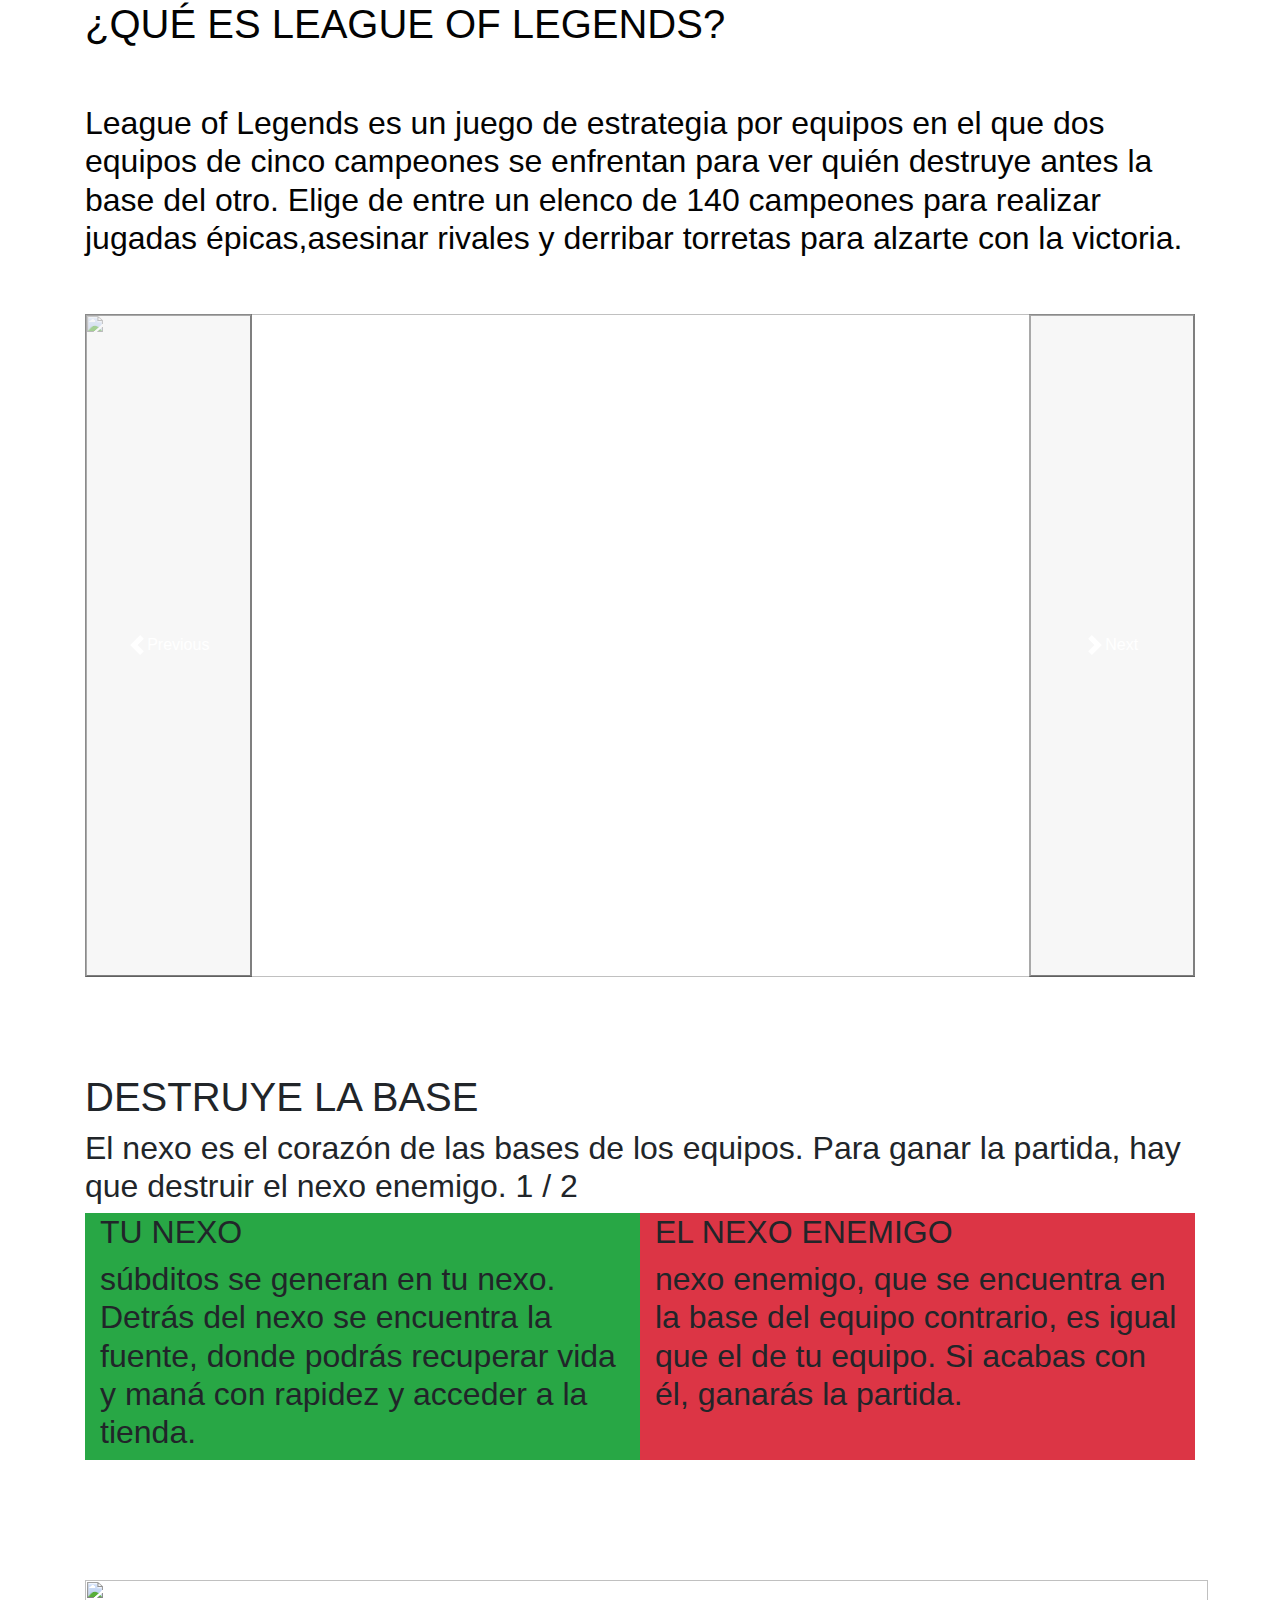
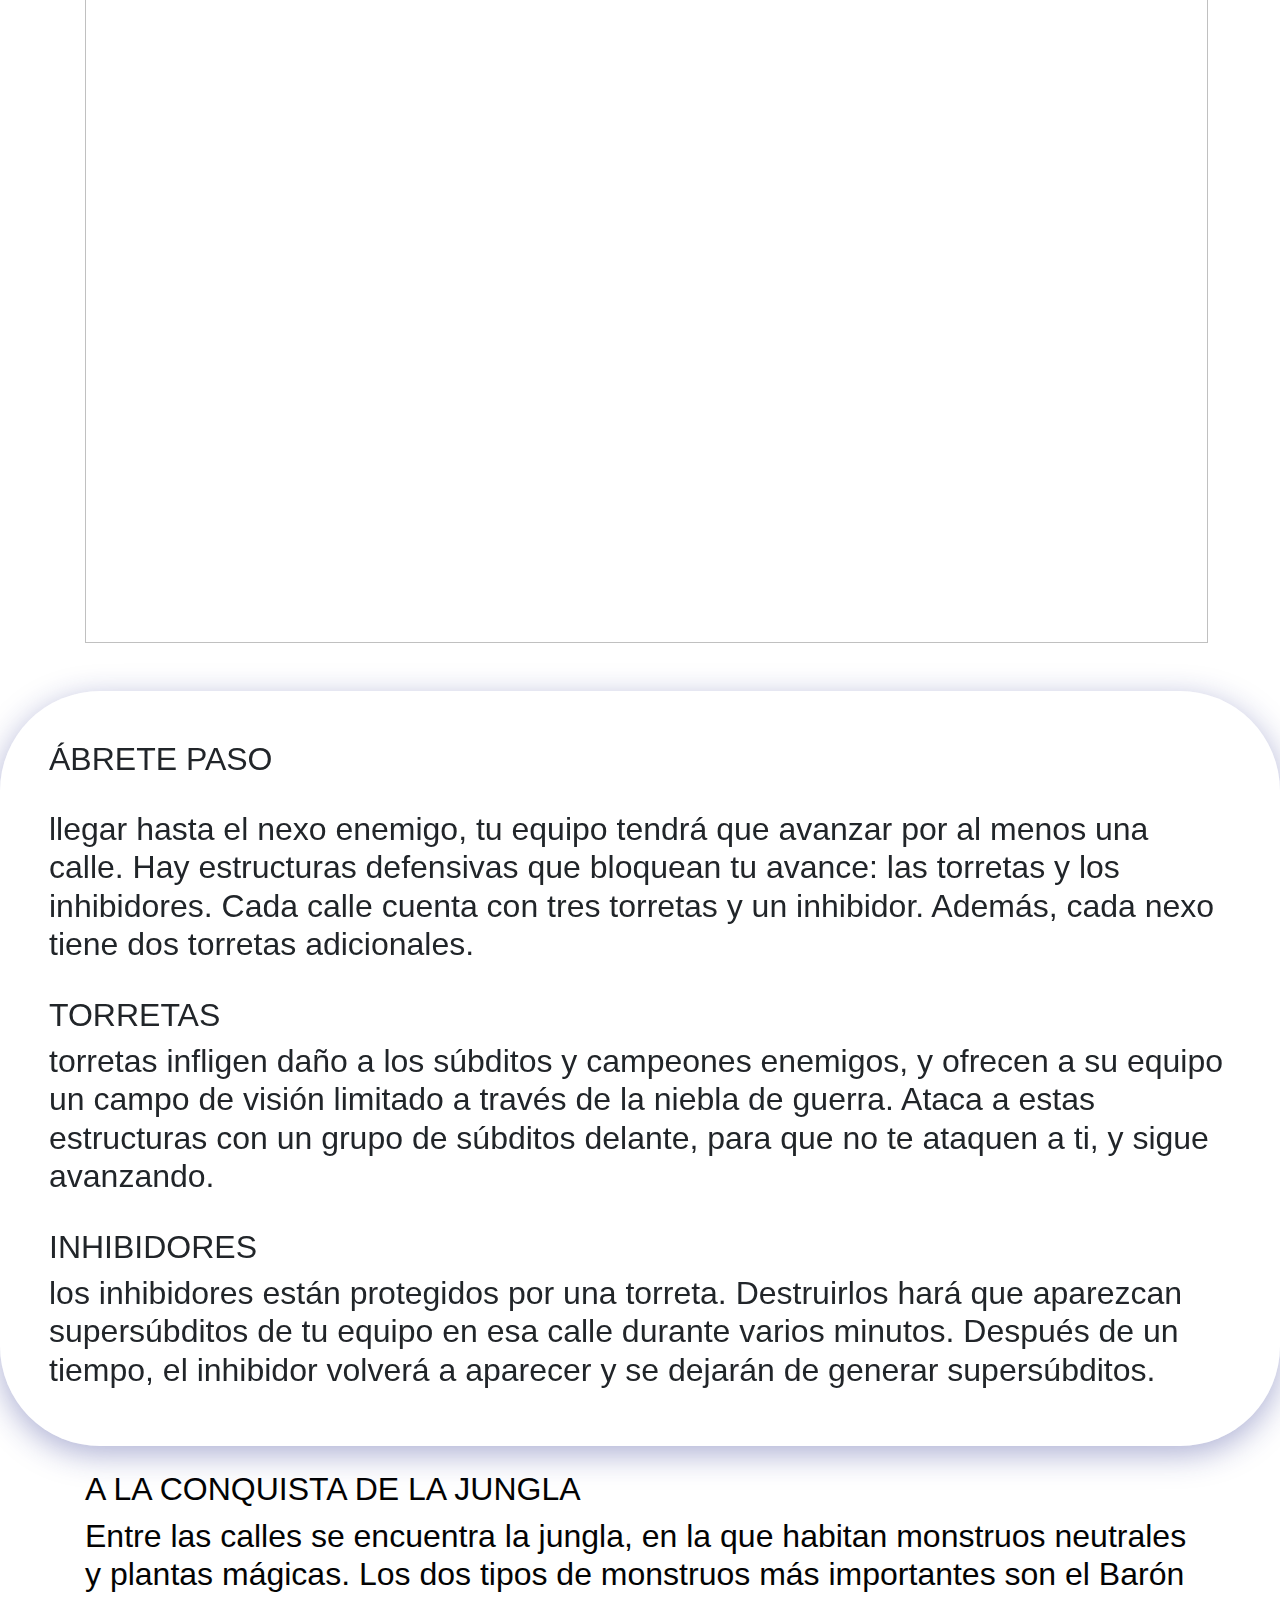
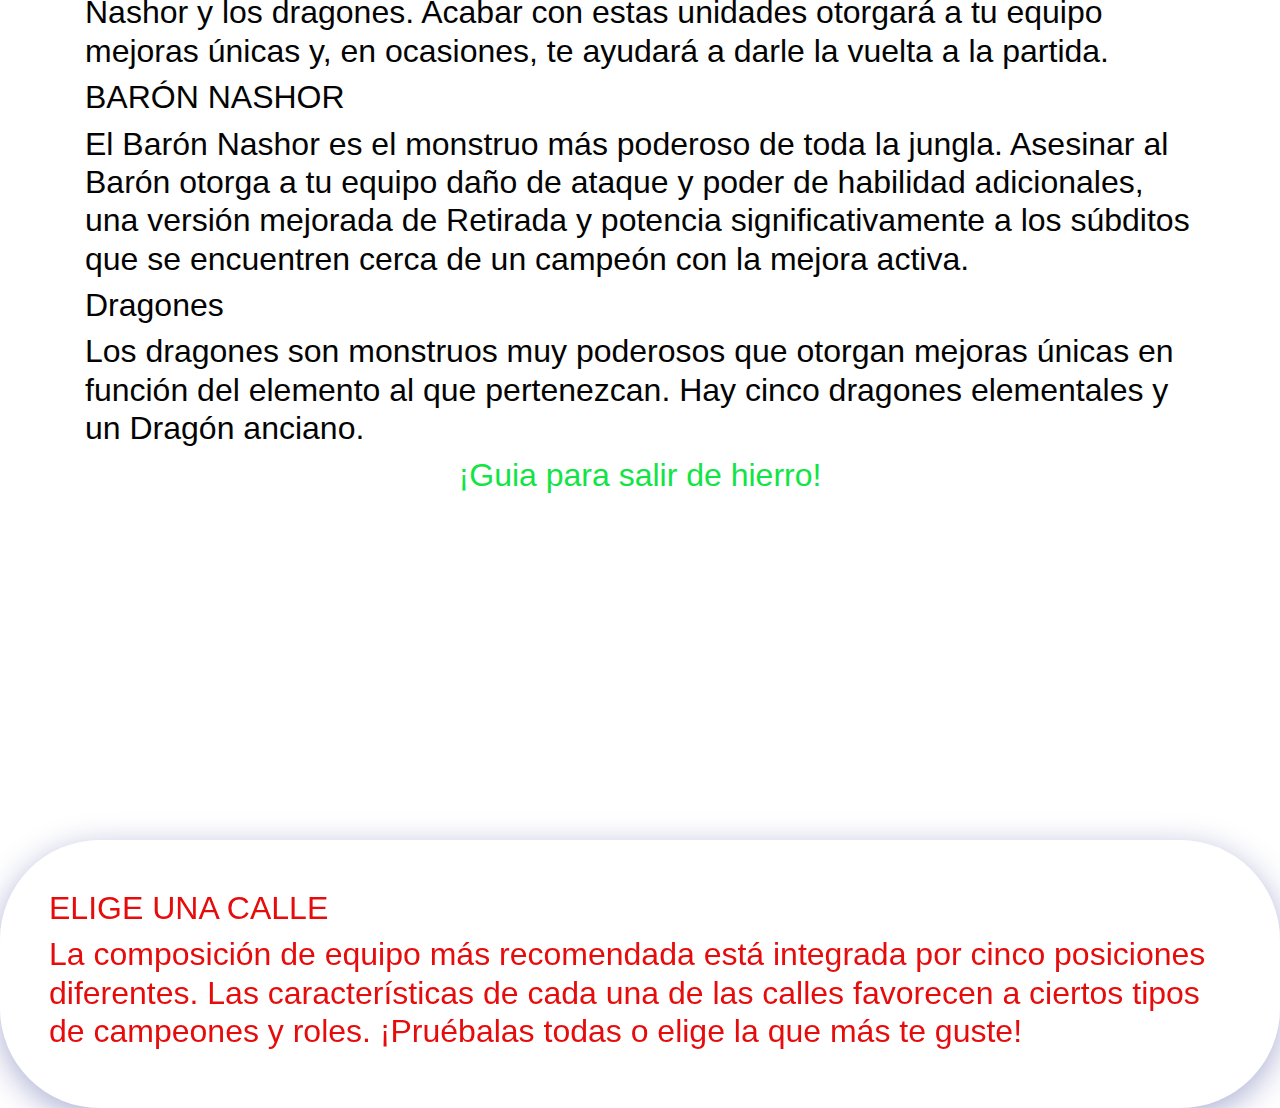
==== League of Legends.html @ 4a4541f8 "pages" ====
<!DOCTYPE html>
<html lang="en">

<head>
    <meta charset="UTF-8">
    <meta http-equiv="X-UA-Compatible" content="IE=edge">
    <meta name="viewport" content="width=device-width, initial-scale=1.0">
    <title>League of Legends</title>
</head>
    <link href="https://cdn.jsdelivr.net/npm/bootstrap@5.1.3/dist/css/bootstrap.min.css" rel="stylesheet"
        integrity="sha384-1BmE4kWBq78iYhFldvKuhfTAU6auU8tT94WrHftjDbrCEXSU1oBoqyl2QvZ6jIW3" crossorigin="anonymous">
    <link rel="stylesheet" href="https://cdn.jsdelivr.net/npm/bootstrap@4.0.0/dist/css/bootstrap.min.css"
        integrity="sha384-Gn5384xqQ1aoWXA+058RXPxPg6fy4IWvTNh0E263XmFcJlSAwiGgFAW/dAiS6JXm" crossorigin="anonymous">
        <script src="https://cdn.jsdelivr.net/npm/bootstrap@5.1.3/dist/js/bootstrap.bundle.min.js" integrity="sha384-ka7Sk0Gln4gmtz2MlQnikT1wXgYsOg+OMhuP+IlRH9sENBO0LRn5q+8nbTov4+1p" crossorigin="anonymous"></script>
    <link href="../Assets/css/estiloslol.css" rel="Stylesheet"/>


<body>
    <div class="container">
        <div class="textos2">
            <h1>¿QUÉ ES LEAGUE OF LEGENDS?</h1><br><br>
            <h2>League of Legends es un juego de estrategia por equipos en el que dos equipos de cinco campeones se
                enfrentan
                para ver quién destruye antes la base del otro. Elige de entre un elenco de 140 campeones para realizar
                jugadas
                épicas,asesinar rivales y derribar torretas para alzarte con la victoria.</h2><br><br>
        </div>
    </div>

    <div class="container">
        <div class="textos">
            <div id="carouselExampleInterval" class="carousel slide" data-bs-ride="carousel">
                <div class="carousel-inner">
                    <div class="carousel-item active" data-bs-interval="3000">
                        <img src="https://th.bing.com/th/id/R.f513f1ddc78c6669da360fd21a4954cb?rik=rNj6lz0tIpPThQ&riu=http%3a%2f%2fwallpapersdsc.net%2fwp-content%2fuploads%2f2015%2f11%2fLeague_Of_Legends_Images12.jpg&ehk=Ot6YxHZpDEWz4bbdYT5l1YYV3V3D0Ay1gdG6ifq0Jz0%3d&risl=&pid=ImgRaw&r=0" width="1123" height="663"></a>
                    </div>
                    <div class="carousel-item" data-bs-interval="3000">
                        <img src="https://th.bing.com/th/id/R.d512873b0aa17b5641634ff53de1d1cb?rik=jk%2b28Zkbh9nKpg&riu=http%3a%2f%2fwallup.net%2fwp-content%2fuploads%2f2016%2f01%2f188298-League_of_Legends.jpg&ehk=RVo0tPD3uubyQZuoqy62S5rPLVQc7iNdEpbnQiCCgPA%3d&risl=&pid=ImgRaw&r=0"  width="1123" height="663"></a>
                    </div>
                    <div class="carousel-item">
                        <img src="https://images.contentstack.io/v3/assets/blt731acb42bb3d1659/bltd51626dc512592fd/61a8316e46713833c753a1ef/TFT_Patch_11_24_Notes_Banner_v2.jpg"
                            class="d-block w-500"></a>
                    </div>
                </div>
                <button class="carousel-control-prev" type="button" data-bs-target="#carouselExampleInterval"
                    data-bs-slide="prev">
                    <span class="carousel-control-prev-icon" aria-hidden="true"></span>
                    <span class="visually-hidden">Previous</span>
                </button>
                <button class="carousel-control-next" type="button" data-bs-target="#carouselExampleInterval"
                    data-bs-slide="next">
                    <span class="carousel-control-next-icon" aria-hidden="true"></span>
                    <span class="visually-hidden">Next</span>
                </button>
            </div>
        </div><br><br>
    </div>

    <div class="container">
        <br><br>
        <h1>DESTRUYE LA BASE</h1>
        <h2>El nexo es el corazón de las bases de los equipos. Para ganar la partida, hay que destruir el nexo enemigo.
            1 / 2</h2>
        <div class="container bg-success">
            <div class="row">
                <div class="col">
                    <h2>TU NEXO</h2>
                    <h2>súbditos se generan en tu nexo. Detrás del nexo se encuentra la fuente, donde podrás recuperar
                        vida y maná
                        con rapidez y acceder a la tienda.</h2>
                </div>
                <div class="container bg-danger col">
                    <h2>EL NEXO ENEMIGO</h2>
                    <h2>nexo enemigo, que se encuentra en la base del equipo contrario, es igual que el de tu equipo. Si
                        acabas con él,
                        ganarás la partida.</h2>
                </div>
            </div>
        </div>
        <br><br><br><br><br>
    </div>
    <div class="container">
        <img src="https://i.pinimg.com/originals/50/21/e2/5021e2ed6553e678ecd3bd2f623118ae.png" width="1123" height="663">
    </div><br><br>

    <div class="caja p-5">
    <h2>ÁBRETE PASO</h2><br>
    
    <h2>llegar hasta el nexo enemigo, tu equipo tendrá que avanzar por al menos una calle. Hay estructuras
        defensivas que bloquean tu avance: las torretas y los inhibidores. Cada calle cuenta con tres torretas y un
        inhibidor. Además, cada nexo tiene dos torretas adicionales.</h2><br>

    <h2>TORRETAS</h2>

    <h2>torretas infligen daño a los súbditos y campeones enemigos, y ofrecen a su equipo un campo de visión
        limitado a través de la niebla de guerra. Ataca a estas estructuras con un grupo de súbditos delante, para que
        no te ataquen a ti, y sigue avanzando.</h2><br>
    <h2>INHIBIDORES</h2>

    <h2>los inhibidores están protegidos por una torreta. Destruirlos hará que aparezcan supersúbditos de tu
        equipo en esa calle durante varios minutos. Después de un tiempo, el inhibidor volverá a aparecer y se dejarán
        de generar supersúbditos.</h2>
    </div><br>
    
    <div class="container textos2">
    <h2>A LA CONQUISTA DE LA JUNGLA</h2>
    <h2>Entre las calles se encuentra la jungla, en la que habitan monstruos neutrales y plantas mágicas. Los dos tipos
        de monstruos más importantes son el Barón Nashor y los dragones. Acabar con estas unidades otorgará a tu equipo
        mejoras únicas y, en ocasiones, te ayudará a darle la vuelta a la partida.</h2>
    

    <h2>BARÓN NASHOR</h2>
    <h2>El Barón Nashor es el monstruo más poderoso de toda la jungla. Asesinar al Barón otorga a tu equipo daño de
        ataque y poder de habilidad adicionales, una versión mejorada de Retirada y potencia significativamente a los
        súbditos que se encuentren cerca de un campeón con la mejora activa.</h2>

    <h2>Dragones</h2>
    <h2>Los dragones son monstruos muy poderosos que otorgan mejoras únicas en función del elemento al que pertenezcan.
        Hay cinco dragones elementales y un Dragón anciano.</h2>
    
    </div>
    
    
        <div class="container textos3" style="text-align: center;">
            <h2>¡Guia para salir de hierro!</h2> 
            <p style="text-align:center">    
                <iframe width="560" height="315" src="https://www.youtube.com/embed/9qGGsA_ivwg" title="YouTube video player" frameborder="0" allow="accelerometer; autoplay; clipboard-write; encrypted-media; gyroscope; picture-in-picture" allowfullscreen></iframe>
            </p>
        </div>
   
    <div class="caja p-5 textos">
        <h2>ELIGE UNA CALLE</h2>
        <h2>La composición de equipo más recomendada está integrada por cinco posiciones diferentes. Las características de
            cada una de las calles favorecen a ciertos tipos de campeones y roles. ¡Pruébalas todas o elige la que más te
            guste!</h2>
    </div>
    
</body>

</html>
---- Assets/css/estiloslol.css ----
body {
  background-image: url("https://support-leagueoflegends.riotgames.com/hc/article_attachments/360080566493/SpiritBlossomYasuo_FINAL.jpg");
  background-repeat: no-repeat;
  background-size: cover;
}

.bg-light {
  /*color negro de navbar*/
  background-color: #212529 !important;
}

.textos {
  color: #e70c0c;
}

.textos3 {
  color: #11e445;
}

.textos2 {
  color: #030303;
}

main .form-control {
  /* controla el crecimiento de la imagen al reducir la pantalla*/
  display: inline-block;
  /* override Bootstrap's 100% width for form controls*/
  width: auto;
}

main {
  /* scroll horizontally as needed*/
  overflow-x: auto;
  /* center contents*/
  text-align: center;
}

main img {
  /* constrain images on small screens */
  max-width: 100%;
}

.caja {
  background: rgba(255, 255, 255, 0.25);
  -webkit-box-shadow: 0 8px 32px 0 rgba(31, 38, 135, 0.37);
          box-shadow: 0 8px 32px 0 rgba(31, 38, 135, 0.37);
  backdrop-filter: blur(60px);
  -webkit-backdrop-filter: blur(80px);
  border-radius: 100px;
  height: 100%;
  width: 100%;
  border: 1px solid rgba(255, 255, 255, 0.18);
}
/*# sourceMappingURL=estiloslol.css.map */
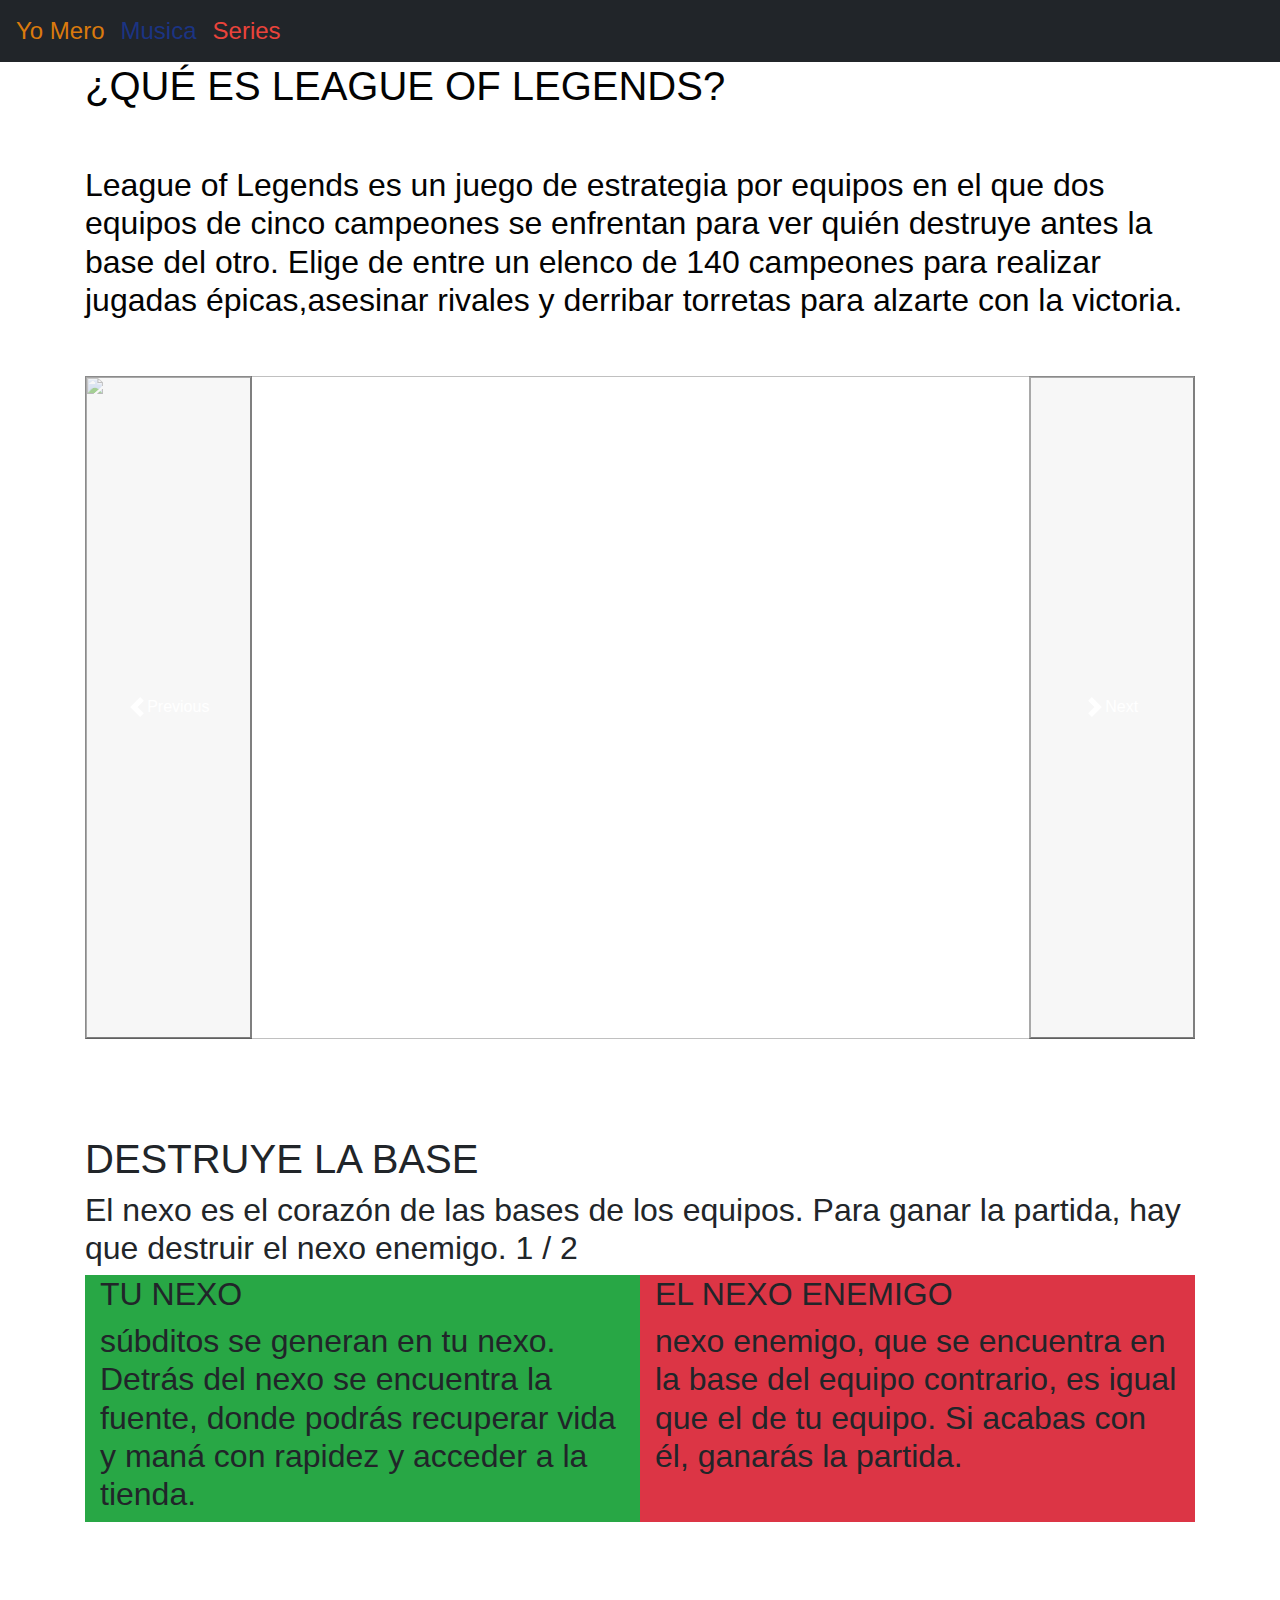
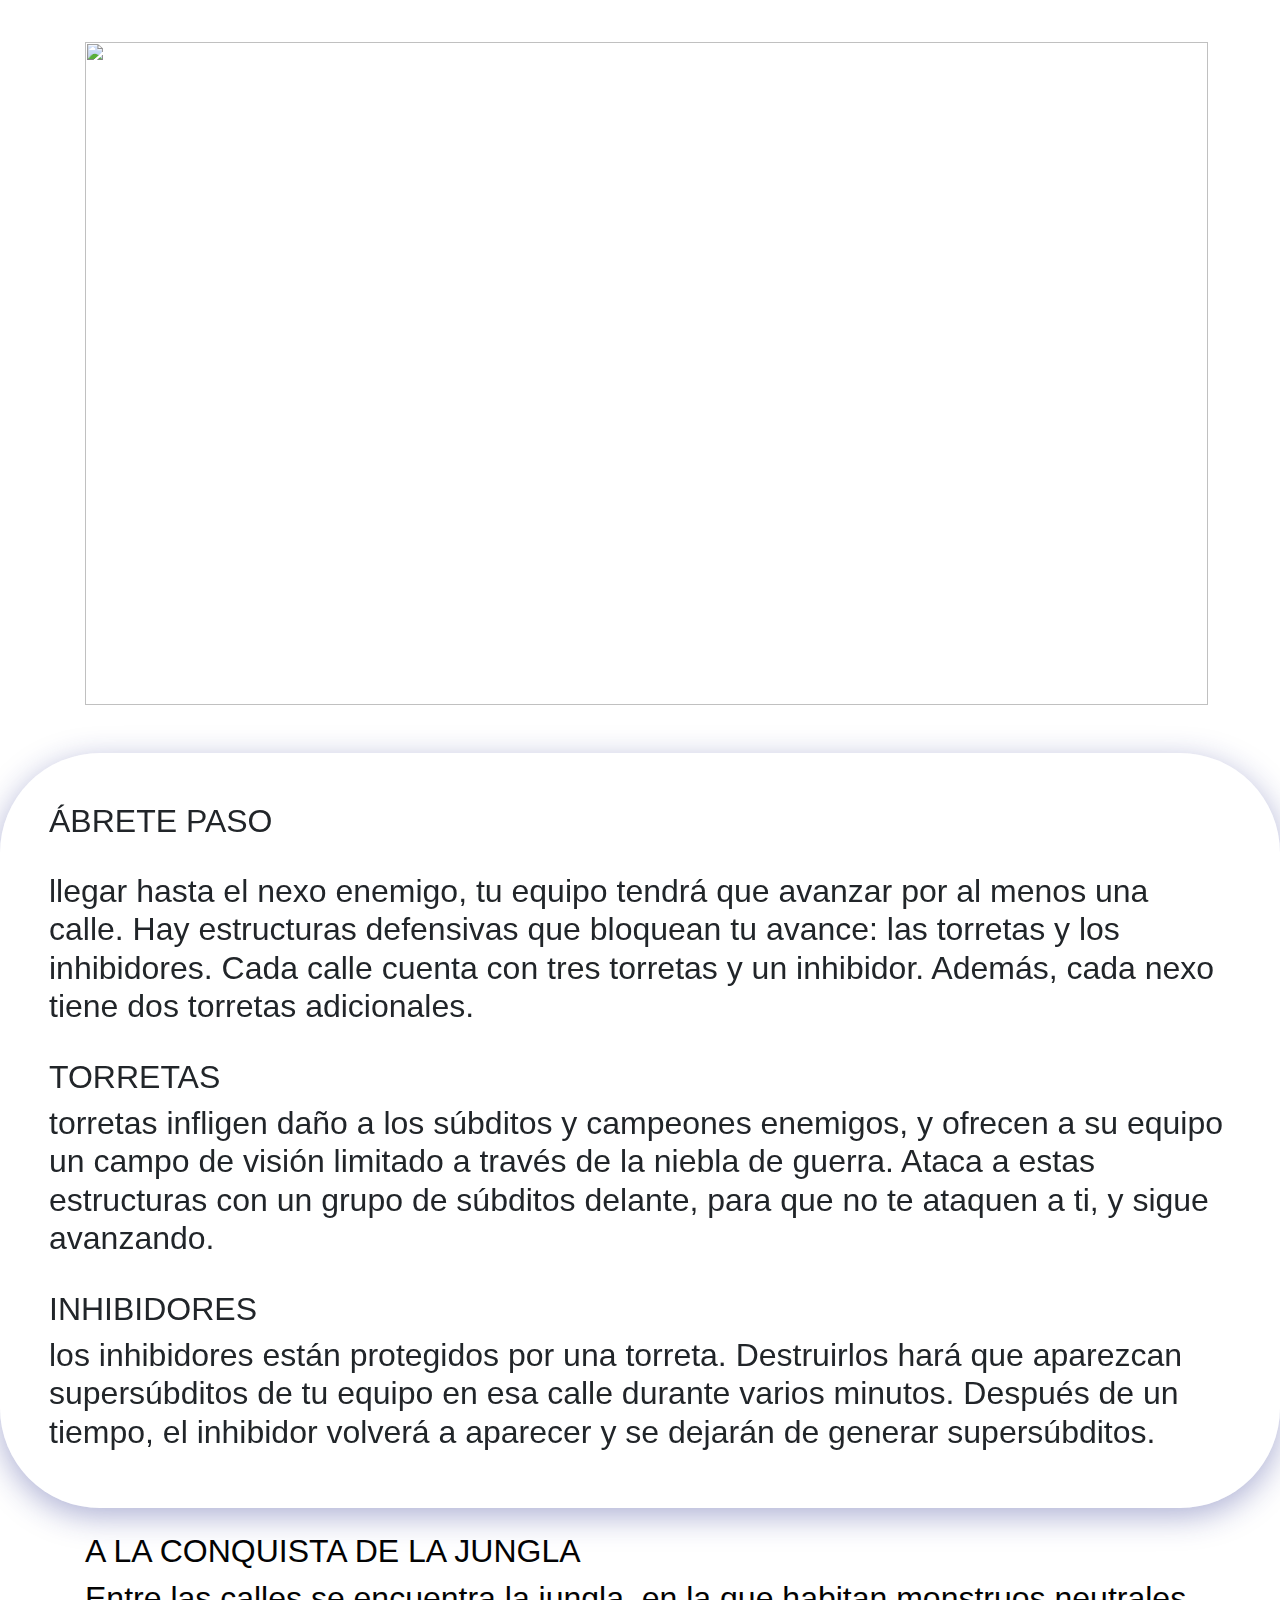
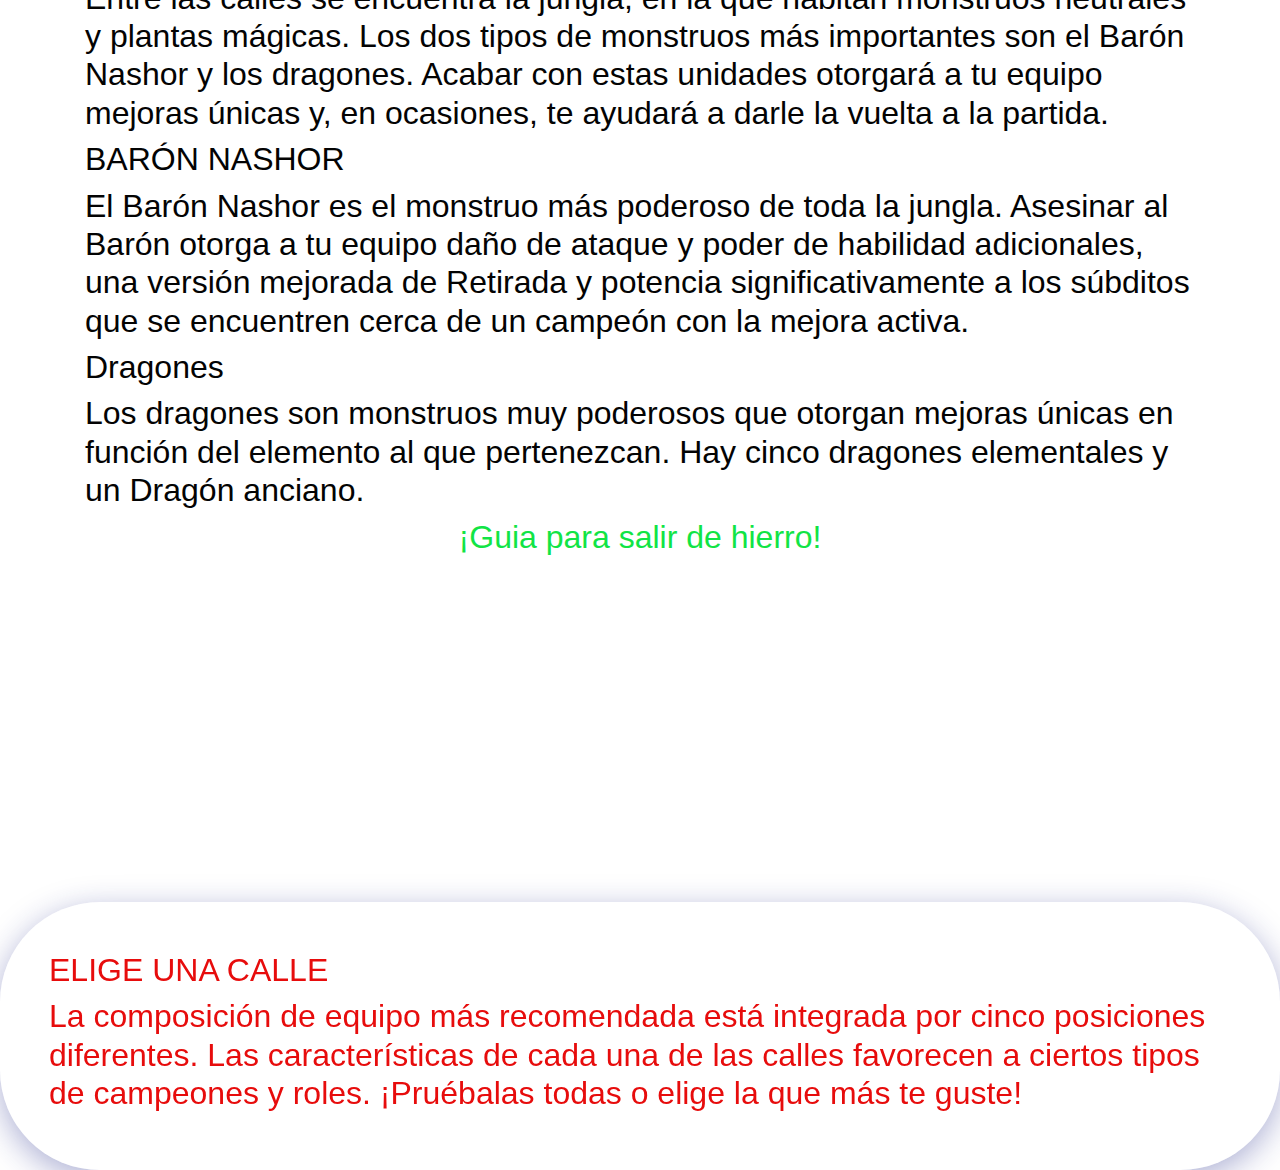
==== commit bade3576: "terminado" ====
--- a/League of Legends.html
+++ b/League of Legends.html
@@ -12,10 +12,17 @@
     <link rel="stylesheet" href="https://cdn.jsdelivr.net/npm/bootstrap@4.0.0/dist/css/bootstrap.min.css"
         integrity="sha384-Gn5384xqQ1aoWXA+058RXPxPg6fy4IWvTNh0E263XmFcJlSAwiGgFAW/dAiS6JXm" crossorigin="anonymous">
         <script src="https://cdn.jsdelivr.net/npm/bootstrap@5.1.3/dist/js/bootstrap.bundle.min.js" integrity="sha384-ka7Sk0Gln4gmtz2MlQnikT1wXgYsOg+OMhuP+IlRH9sENBO0LRn5q+8nbTov4+1p" crossorigin="anonymous"></script>
-    <link href="../Assets/css/estiloslol.css" rel="Stylesheet"/>
+    <link href="./estiloslol.css" rel="Stylesheet"/>
 
 
 <body>
+    <nav class="navbar navbar-expand-xl navbar-light bg-light">
+        <a class="navbar-brand" href="./index.html" target="_blank"><span class="orange">Yo Mero</span></a>
+        <a class="navbar-brand"href="./Musica.html" target="_blank"><span class="blue">Musica</span></a>
+        <a class="navbar-brand"href="./Series.html" target="_blank"><span class="red">Series</span></a>
+    </nav>
+
+
     <div class="container">
         <div class="textos2">
             <h1>¿QUÉ ES LEAGUE OF LEGENDS?</h1><br><br>
--- a/estiloslol.css
+++ b/estiloslol.css
@@ -0,0 +1,79 @@
+body {
+  background-image: url("https://support-leagueoflegends.riotgames.com/hc/article_attachments/360080566493/SpiritBlossomYasuo_FINAL.jpg");
+  background-repeat: no-repeat;
+  background-size: cover;
+}
+
+.textos {
+  color: #e70c0c;
+}
+
+.textos3 {
+  color: #11e445;
+}
+
+.textos2 {
+  color: #030303;
+}
+
+main .form-control {
+  /* controla el crecimiento de la imagen al reducir la pantalla*/
+  display: inline-block;
+  /* override Bootstrap's 100% width for form controls*/
+  width: auto;
+}
+
+main {
+  /* scroll horizontally as needed*/
+  overflow-x: auto;
+  /* center contents*/
+  text-align: center;
+}
+
+main img {
+  /* constrain images on small screens */
+  max-width: 100%;
+}
+
+.caja {
+  background: rgba(255, 255, 255, 0.25);
+  -webkit-box-shadow: 0 8px 32px 0 rgba(31, 38, 135, 0.37);
+          box-shadow: 0 8px 32px 0 rgba(31, 38, 135, 0.37);
+  backdrop-filter: blur(60px);
+  -webkit-backdrop-filter: blur(80px);
+  border-radius: 100px;
+  height: 100%;
+  width: 100%;
+  border: 1px solid rgba(255, 255, 255, 0.18);
+}
+
+nav .navbar-brand {
+  font-size: x-large;
+  margin: center auto;
+}
+
+.navbar-light .navbar-nav .nav-link {
+  font-size: x-large;
+}
+
+nav .navbar-brand .blue {
+  color: #1740c991;
+}
+
+nav .navbar-brand .red {
+  color: #ea433b;
+}
+
+nav .navbar-brand .orange {
+  color: #da7a0d;
+}
+
+.border {
+  border: 500px #25b143 !important;
+}
+
+.bg-light {
+  /*color negro de navbar*/
+  background-color: #212529 !important;
+}
+/*# sourceMappingURL=estiloslol.css.map */